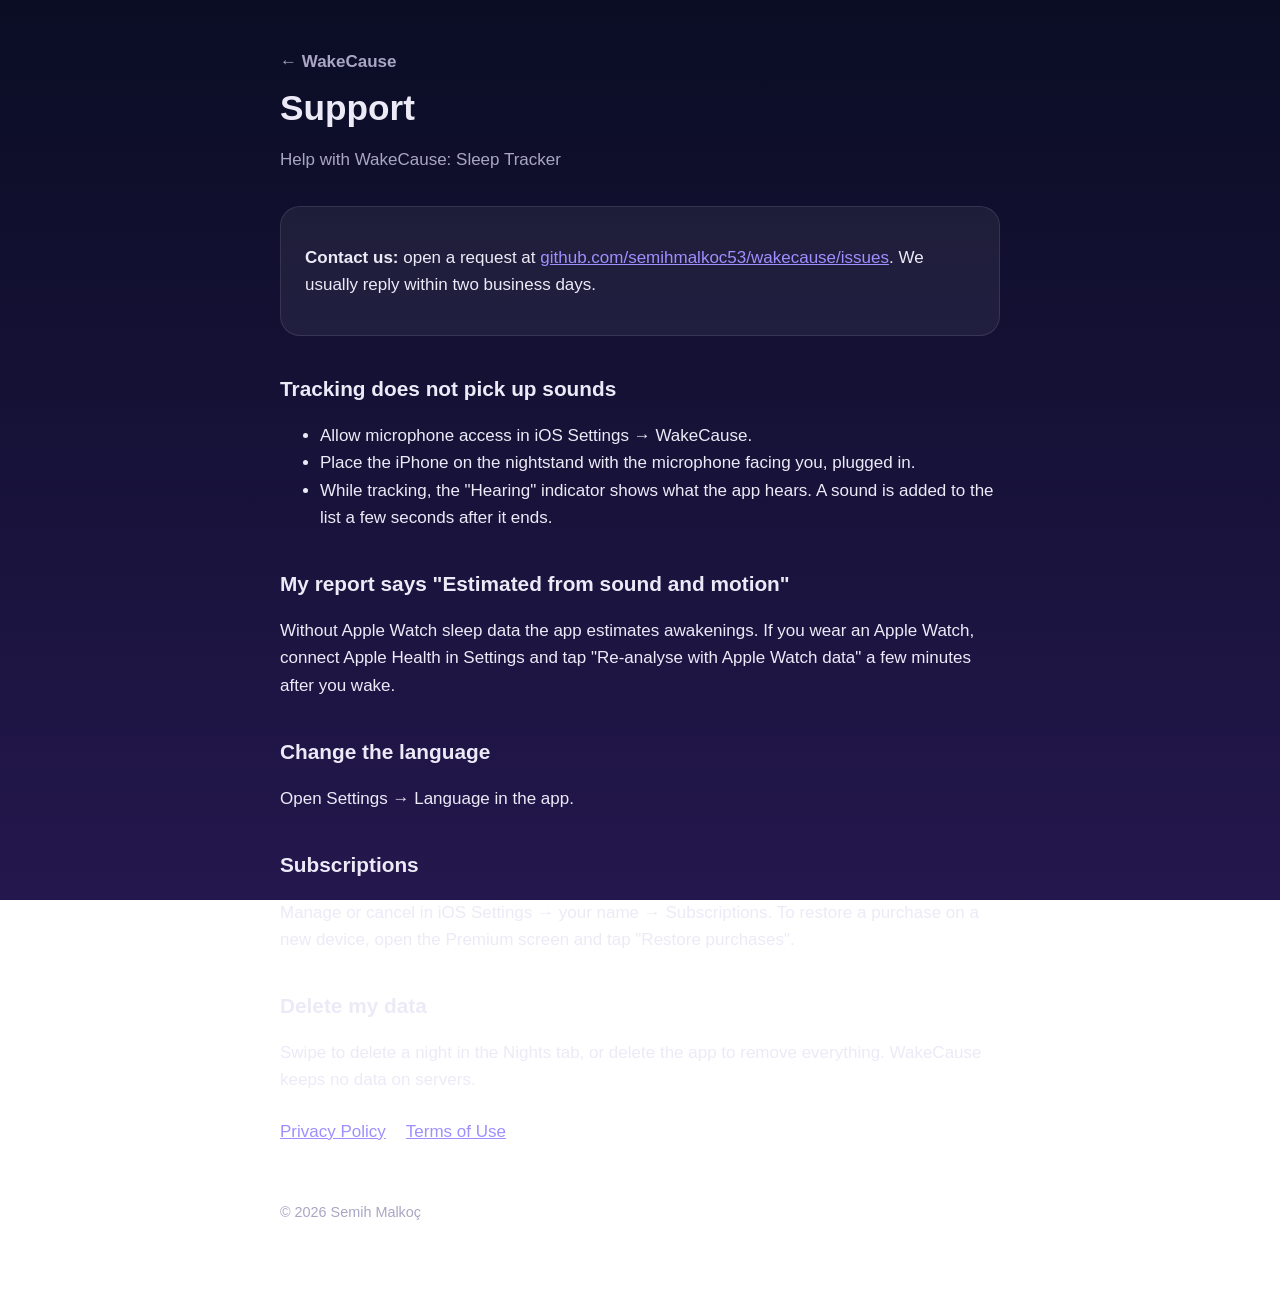
==== support.html @ e098e4aa "Add WakeCause privacy policy, terms of use and support pages Co-Authored-By: Claude Opus 5.5 <norepl" ====
<!doctype html>
<html lang="en">
<head>
  <meta charset="utf-8">
  <meta name="viewport" content="width=device-width, initial-scale=1">
  <title>Support · WakeCause</title>
  <link rel="stylesheet" href="style.css">
</head>
<body>
<main>
  <header>
    <a href="index.html">← WakeCause</a>
    <h1>Support</h1>
    <p class="muted">Help with WakeCause: Sleep Tracker</p>
  </header>

  <div class="card">
    <p><strong>Contact us:</strong> open a request at <a href="https://github.com/semihmalkoc53/wakecause/issues">github.com/semihmalkoc53/wakecause/issues</a>. We usually reply within two business days.</p>
  </div>

  <h2>Tracking does not pick up sounds</h2>
  <ul>
    <li>Allow microphone access in iOS Settings → WakeCause.</li>
    <li>Place the iPhone on the nightstand with the microphone facing you, plugged in.</li>
    <li>While tracking, the "Hearing" indicator shows what the app hears. A sound is added to the list a few seconds after it ends.</li>
  </ul>

  <h2>My report says "Estimated from sound and motion"</h2>
  <p>Without Apple Watch sleep data the app estimates awakenings. If you wear an Apple Watch, connect Apple Health in Settings and tap "Re-analyse with Apple Watch data" a few minutes after you wake.</p>

  <h2>Change the language</h2>
  <p>Open Settings → Language in the app.</p>

  <h2>Subscriptions</h2>
  <p>Manage or cancel in iOS Settings → your name → Subscriptions. To restore a purchase on a new device, open the Premium screen and tap "Restore purchases".</p>

  <h2>Delete my data</h2>
  <p>Swipe to delete a night in the Nights tab, or delete the app to remove everything. WakeCause keeps no data on servers.</p>

  <nav class="links">
    <a href="privacy.html">Privacy Policy</a>
    <a href="terms.html">Terms of Use</a>
  </nav>

  <footer>© 2026 Semih Malkoç</footer>
</main>
</body>
</html>
---- style.css ----
:root {
  --bg-top: #0a0d24;
  --bg-bottom: #24174d;
  --text: #eceaf7;
  --muted: #a9a6c4;
  --accent: #9e8fff;
  --card: rgba(255, 255, 255, 0.06);
  --stroke: rgba(255, 255, 255, 0.10);
}

* { box-sizing: border-box; }

body {
  margin: 0;
  min-height: 100vh;
  background: linear-gradient(180deg, var(--bg-top), var(--bg-bottom)) fixed;
  color: var(--text);
  font: 17px/1.6 -apple-system, BlinkMacSystemFont, "Segoe UI", Roboto, sans-serif;
}

main {
  max-width: 760px;
  margin: 0 auto;
  padding: 48px 20px 80px;
}

header { margin-bottom: 32px; }
header a { color: var(--muted); text-decoration: none; font-weight: 600; }
h1 { font-size: 2.2rem; line-height: 1.2; margin: 12px 0 8px; }
h2 { font-size: 1.3rem; margin: 36px 0 8px; }
p, li { color: var(--text); }
.muted { color: var(--muted); }
a { color: var(--accent); }

.card {
  background: var(--card);
  border: 1px solid var(--stroke);
  border-radius: 20px;
  padding: 20px 24px;
  margin: 20px 0;
}

nav.links { display: flex; gap: 20px; flex-wrap: wrap; margin-top: 24px; }
.lang { margin-top: 56px; padding-top: 24px; border-top: 1px solid var(--stroke); }
footer { margin-top: 56px; color: var(--muted); font-size: 0.9rem; }
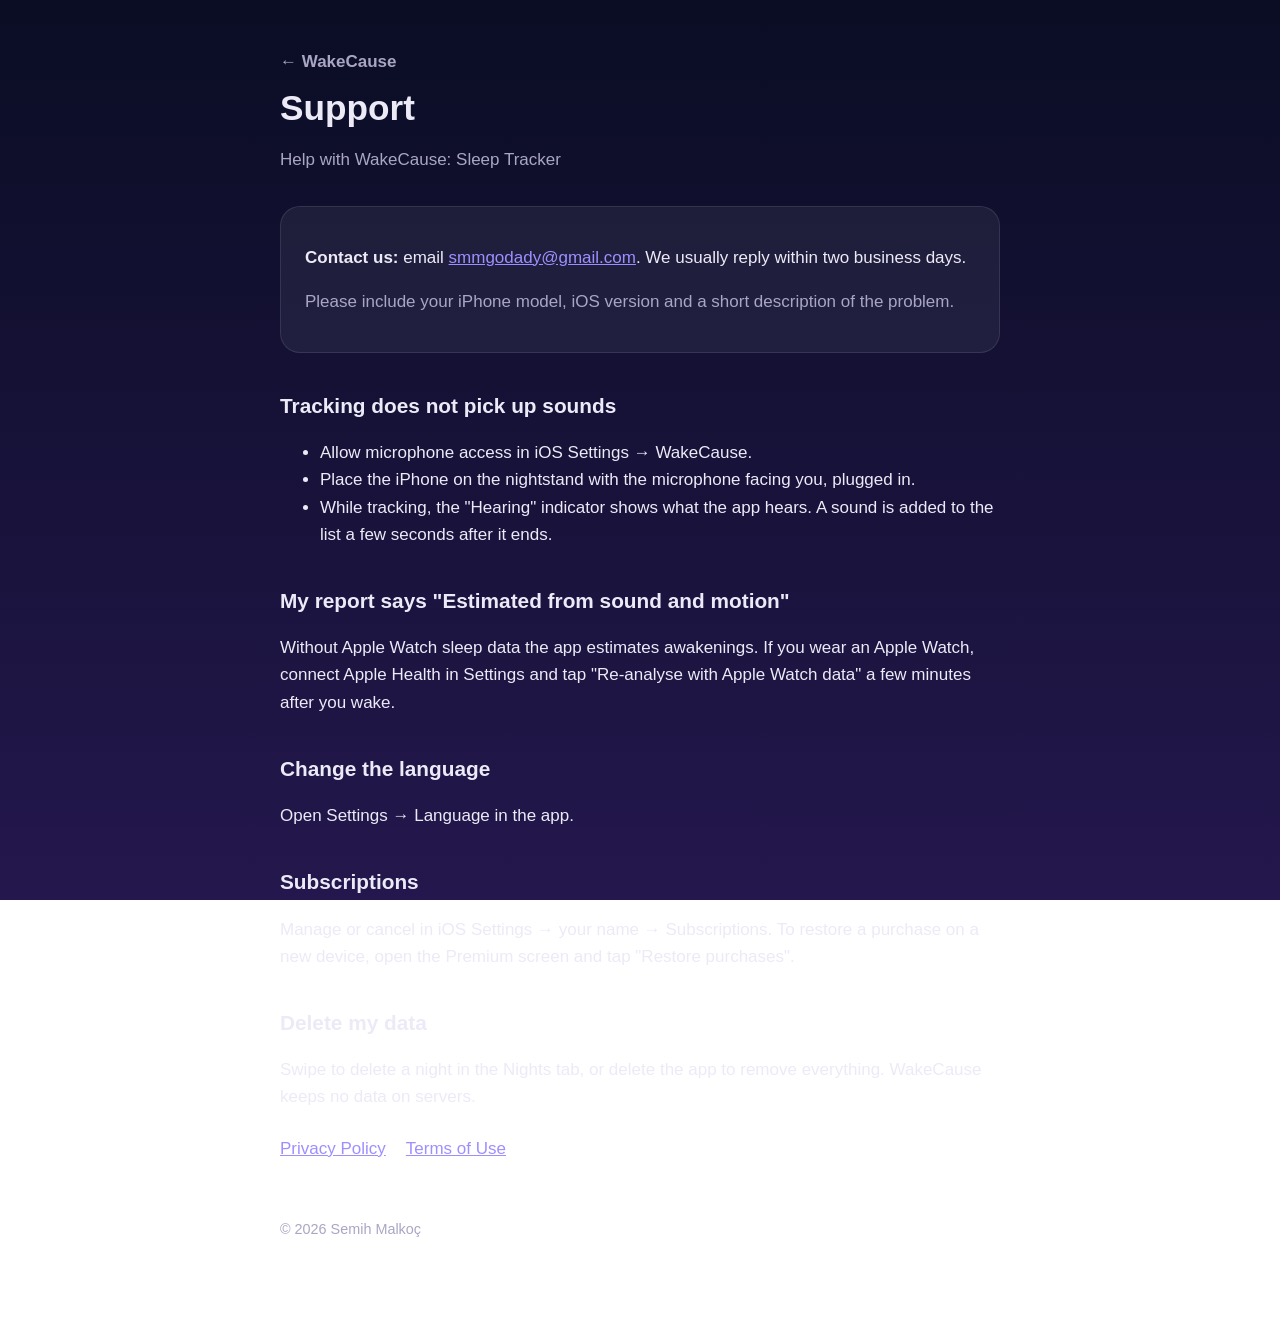
==== commit 436d514f: "Add support email Co-Authored-By: Claude Opus 5.5 <noreply@anthropic.com>" ====
--- a/support.html
+++ b/support.html
@@ -15,7 +15,8 @@
   </header>
 
   <div class="card">
-    <p><strong>Contact us:</strong> open a request at <a href="https://github.com/semihmalkoc53/wakecause/issues">github.com/semihmalkoc53/wakecause/issues</a>. We usually reply within two business days.</p>
+    <p><strong>Contact us:</strong> email <a href="mailto:smmgodady@gmail.com?subject=WakeCause%20Support">smmgodady@gmail.com</a>. We usually reply within two business days.</p>
+    <p class="muted">Please include your iPhone model, iOS version and a short description of the problem.</p>
   </div>
 
   <h2>Tracking does not pick up sounds</h2>
